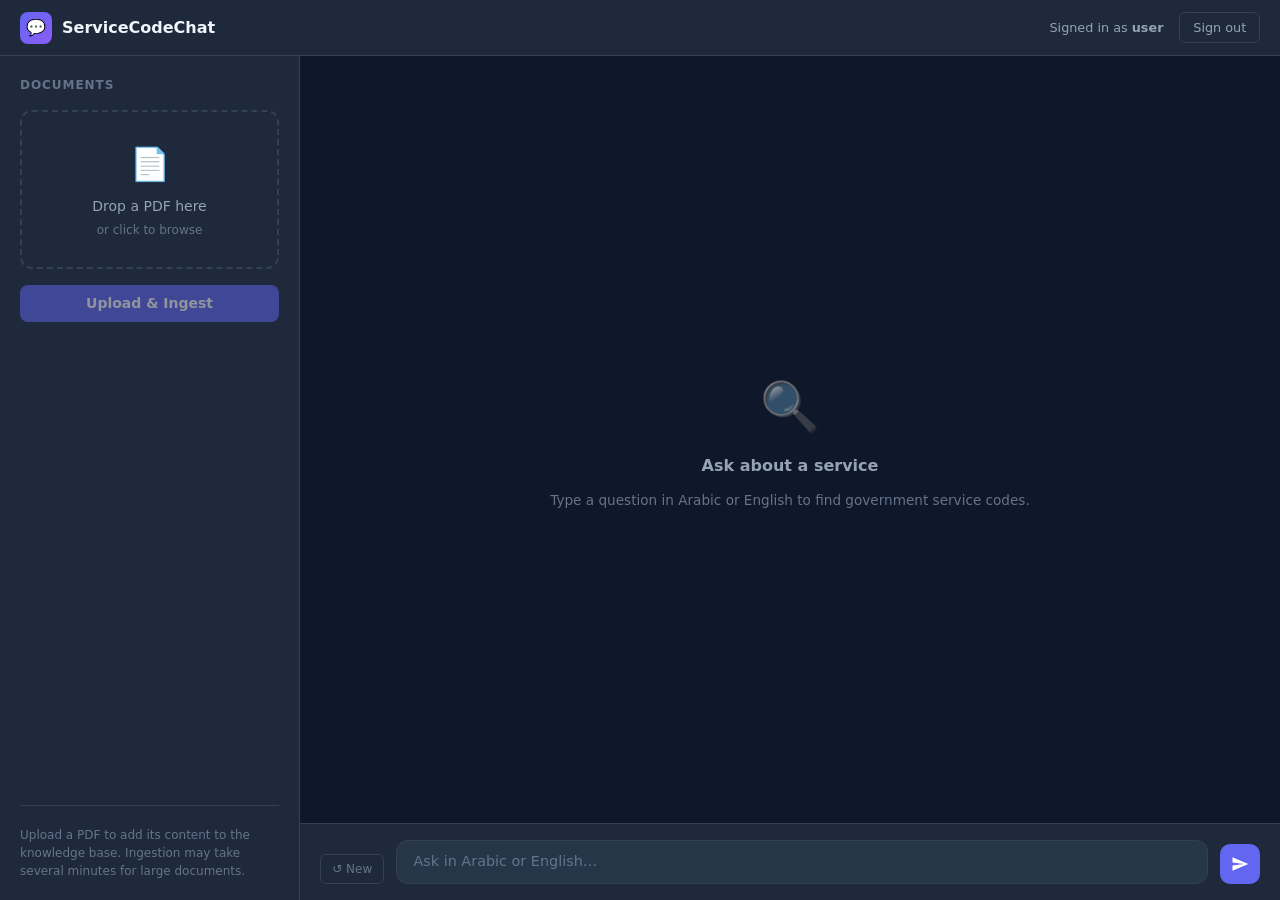
==== src/main/resources/templates/index.html @ 1cce45c4 "Initial commit: chat-ui Spring Boot web frontend Standalone Docker-based UI for ServiceCodeChat — do" ====
<!DOCTYPE html>
<html xmlns:th="http://www.thymeleaf.org"
      xmlns:sec="http://www.thymeleaf.org/extras/spring-security" lang="en">
<head>
    <meta charset="UTF-8"/>
    <meta name="viewport" content="width=device-width, initial-scale=1.0"/>
    <title>ServiceCodeChat</title>
    <link rel="stylesheet" href="https://cdn.jsdelivr.net/npm/bootstrap@5.3.3/dist/css/bootstrap.min.css"/>
    <style>
        :root {
            --bg-base:    #0f172a;
            --bg-surface: #1e293b;
            --bg-raised:  #273549;
            --border:     #334155;
            --text-primary:   #f1f5f9;
            --text-secondary: #94a3b8;
            --text-muted:     #64748b;
            --accent:         #6366f1;
            --accent-hover:   #4f46e5;
            --user-bubble:    #3730a3;
            --bot-bubble:     #273549;
            --success:        #22c55e;
            --warning:        #f59e0b;
            --error:          #ef4444;
        }
        * { box-sizing: border-box; }
        body {
            background: var(--bg-base);
            color: var(--text-primary);
            font-family: -apple-system, BlinkMacSystemFont, 'Segoe UI', system-ui, sans-serif;
            height: 100vh;
            display: flex;
            flex-direction: column;
            overflow: hidden;
            margin: 0;
        }

        /* ── Navbar ─────────────────────────────────────────────────── */
        .navbar {
            background: var(--bg-surface);
            border-bottom: 1px solid var(--border);
            padding: 0 1.25rem;
            height: 56px;
            flex-shrink: 0;
            display: flex;
            align-items: center;
            justify-content: space-between;
        }
        .navbar-brand {
            display: flex;
            align-items: center;
            gap: 0.625rem;
            font-weight: 700;
            font-size: 1rem;
            color: var(--text-primary);
        }
        .brand-dot {
            width: 32px; height: 32px;
            background: linear-gradient(135deg, #6366f1, #8b5cf6);
            border-radius: 8px;
            display: flex; align-items: center; justify-content: center;
            font-size: 16px;
        }
        .user-info { font-size: 0.8rem; color: var(--text-secondary); }
        .btn-logout {
            font-size: 0.8rem;
            padding: 0.3rem 0.8rem;
            border-radius: 6px;
            border: 1px solid var(--border);
            background: transparent;
            color: var(--text-secondary);
            cursor: pointer;
            transition: all 0.15s;
        }
        .btn-logout:hover { border-color: #ef4444; color: #ef4444; }

        /* ── Main layout ─────────────────────────────────────────────── */
        .main-layout {
            display: flex;
            flex: 1;
            overflow: hidden;
        }

        /* ── Sidebar (upload) ────────────────────────────────────────── */
        .sidebar {
            width: 300px;
            flex-shrink: 0;
            background: var(--bg-surface);
            border-right: 1px solid var(--border);
            display: flex;
            flex-direction: column;
            padding: 1.25rem;
            gap: 1rem;
            overflow-y: auto;
        }
        .sidebar-title {
            font-size: 0.75rem;
            font-weight: 600;
            letter-spacing: 0.08em;
            text-transform: uppercase;
            color: var(--text-muted);
        }
        .drop-zone {
            border: 2px dashed var(--border);
            border-radius: 12px;
            padding: 1.75rem 1rem;
            text-align: center;
            cursor: pointer;
            transition: border-color 0.2s, background 0.2s;
        }
        .drop-zone:hover, .drop-zone.drag-over {
            border-color: var(--accent);
            background: rgba(99,102,241,0.05);
        }
        .drop-icon { font-size: 2rem; margin-bottom: 0.5rem; }
        .drop-label { font-size: 0.875rem; color: var(--text-secondary); }
        .drop-hint { font-size: 0.75rem; color: var(--text-muted); margin-top: 0.25rem; }
        #file-input { display: none; }
        .btn-upload {
            background: var(--accent);
            color: white;
            border: none;
            border-radius: 8px;
            padding: 0.5rem 1rem;
            font-size: 0.875rem;
            font-weight: 600;
            width: 100%;
            cursor: pointer;
            transition: background 0.15s;
        }
        .btn-upload:hover { background: var(--accent-hover); }
        .btn-upload:disabled { opacity: 0.5; cursor: not-allowed; }
        #selected-file {
            font-size: 0.8rem;
            color: var(--text-secondary);
            background: var(--bg-raised);
            border-radius: 8px;
            padding: 0.5rem 0.75rem;
            display: none;
            word-break: break-all;
        }
        .upload-status {
            font-size: 0.8rem;
            border-radius: 8px;
            padding: 0.625rem 0.75rem;
            display: none;
        }
        .upload-status.success {
            background: rgba(34,197,94,0.1);
            border: 1px solid rgba(34,197,94,0.25);
            color: #86efac;
        }
        .upload-status.error {
            background: rgba(239,68,68,0.1);
            border: 1px solid rgba(239,68,68,0.25);
            color: #fca5a5;
        }
        .upload-status.loading {
            background: rgba(99,102,241,0.1);
            border: 1px solid rgba(99,102,241,0.25);
            color: #a5b4fc;
        }

        /* ── Chat area ───────────────────────────────────────────────── */
        .chat-area {
            flex: 1;
            display: flex;
            flex-direction: column;
            overflow: hidden;
        }
        .messages {
            flex: 1;
            overflow-y: auto;
            padding: 1.5rem;
            display: flex;
            flex-direction: column;
            gap: 1.25rem;
            scroll-behavior: smooth;
        }
        .messages::-webkit-scrollbar { width: 5px; }
        .messages::-webkit-scrollbar-track { background: transparent; }
        .messages::-webkit-scrollbar-thumb { background: var(--border); border-radius: 99px; }

        .msg-row {
            display: flex;
            gap: 0.75rem;
            max-width: 800px;
        }
        .msg-row.user { align-self: flex-end; flex-direction: row-reverse; }
        .msg-row.bot  { align-self: flex-start; }

        .avatar {
            width: 32px; height: 32px;
            border-radius: 50%;
            flex-shrink: 0;
            display: flex; align-items: center; justify-content: center;
            font-size: 14px;
        }
        .avatar.user { background: var(--user-bubble); }
        .avatar.bot  { background: linear-gradient(135deg, #6366f1, #8b5cf6); }

        .bubble {
            padding: 0.75rem 1rem;
            border-radius: 16px;
            font-size: 0.9rem;
            line-height: 1.6;
            max-width: 640px;
        }
        .msg-row.user .bubble {
            background: var(--user-bubble);
            border-bottom-right-radius: 4px;
        }
        .msg-row.bot .bubble {
            background: var(--bot-bubble);
            border-bottom-left-radius: 4px;
            border: 1px solid var(--border);
        }

        /* structured response cards inside bot bubble */
        .resp-badge {
            display: inline-flex;
            align-items: center;
            gap: 0.3rem;
            font-size: 0.7rem;
            font-weight: 700;
            letter-spacing: 0.05em;
            padding: 0.2rem 0.5rem;
            border-radius: 4px;
            margin-bottom: 0.5rem;
        }
        .resp-badge.found    { background: rgba(34,197,94,0.15); color: #86efac; }
        .resp-badge.notfound { background: rgba(239,68,68,0.15); color: #fca5a5; }
        .resp-badge.high     { background: rgba(99,102,241,0.2); color: #a5b4fc; }
        .resp-badge.medium   { background: rgba(245,158,11,0.15); color: #fcd34d; }
        .resp-badge.low      { background: rgba(239,68,68,0.15); color: #fca5a5; }
        .resp-code {
            font-family: 'SF Mono', 'Fira Mono', monospace;
            font-size: 0.8rem;
            background: rgba(99,102,241,0.15);
            color: #a5b4fc;
            padding: 0.1rem 0.4rem;
            border-radius: 4px;
        }
        .resp-section { margin-top: 0.625rem; }
        .resp-section-label {
            font-size: 0.7rem;
            font-weight: 600;
            text-transform: uppercase;
            letter-spacing: 0.07em;
            color: var(--text-muted);
            margin-bottom: 0.2rem;
        }
        .resp-arabic {
            direction: rtl;
            text-align: right;
            font-size: 0.875rem;
            color: var(--text-secondary);
            background: rgba(255,255,255,0.03);
            border-radius: 6px;
            padding: 0.4rem 0.6rem;
        }
        .resp-excerpt {
            font-size: 0.8rem;
            color: var(--text-secondary);
            border-left: 2px solid var(--border);
            padding-left: 0.6rem;
            font-style: italic;
        }

        .typing-indicator {
            display: flex; gap: 4px; align-items: center;
            padding: 0.75rem 1rem;
        }
        .typing-indicator span {
            width: 7px; height: 7px;
            background: var(--text-muted);
            border-radius: 50%;
            animation: bounce 1.2s infinite;
        }
        .typing-indicator span:nth-child(2) { animation-delay: 0.2s; }
        .typing-indicator span:nth-child(3) { animation-delay: 0.4s; }
        @keyframes bounce {
            0%,80%,100% { transform: translateY(0); }
            40%          { transform: translateY(-6px); }
        }

        .empty-state {
            flex: 1;
            display: flex;
            flex-direction: column;
            align-items: center;
            justify-content: center;
            color: var(--text-muted);
            text-align: center;
            gap: 0.75rem;
        }
        .empty-icon { font-size: 3rem; opacity: 0.5; }

        /* ── Input bar ───────────────────────────────────────────────── */
        .input-bar {
            padding: 1rem 1.25rem;
            background: var(--bg-surface);
            border-top: 1px solid var(--border);
            display: flex;
            gap: 0.75rem;
            align-items: flex-end;
        }
        .input-wrapper {
            flex: 1;
            background: var(--bg-raised);
            border: 1px solid var(--border);
            border-radius: 12px;
            display: flex;
            align-items: flex-end;
            padding: 0.5rem 0.875rem;
            transition: border-color 0.15s;
        }
        .input-wrapper:focus-within { border-color: var(--accent); }
        #chat-input {
            flex: 1;
            background: transparent;
            border: none;
            outline: none;
            color: var(--text-primary);
            font-size: 0.9rem;
            line-height: 1.5;
            resize: none;
            max-height: 150px;
            overflow-y: auto;
            font-family: inherit;
        }
        #chat-input::placeholder { color: var(--text-muted); }
        .btn-send {
            width: 40px; height: 40px;
            background: var(--accent);
            border: none;
            border-radius: 10px;
            cursor: pointer;
            display: flex; align-items: center; justify-content: center;
            flex-shrink: 0;
            transition: background 0.15s, transform 0.1s;
        }
        .btn-send:hover:not(:disabled) { background: var(--accent-hover); }
        .btn-send:active { transform: scale(0.95); }
        .btn-send:disabled { opacity: 0.4; cursor: not-allowed; }
        .btn-send svg { width: 18px; height: 18px; fill: white; }

        .new-chat-btn {
            font-size: 0.75rem;
            color: var(--text-muted);
            background: none;
            border: 1px solid var(--border);
            border-radius: 6px;
            padding: 0.3rem 0.7rem;
            cursor: pointer;
            transition: all 0.15s;
        }
        .new-chat-btn:hover { color: var(--text-primary); border-color: var(--text-muted); }
    </style>
</head>
<body>

<!-- ── Navbar ─────────────────────────────────────────────────────────── -->
<nav class="navbar">
    <div class="navbar-brand">
        <div class="brand-dot">💬</div>
        ServiceCodeChat
    </div>
    <div class="d-flex align-items-center gap-3">
        <span class="user-info">
            Signed in as <strong sec:authentication="name">user</strong>
        </span>
        <form th:action="@{/logout}" method="post" class="m-0">
            <button type="submit" class="btn-logout">Sign out</button>
        </form>
    </div>
</nav>

<!-- ── Main layout ────────────────────────────────────────────────────── -->
<div class="main-layout">

    <!-- ── Sidebar: Document Upload ──────────────────────────────────── -->
    <aside class="sidebar">
        <div class="sidebar-title">Documents</div>

        <div class="drop-zone" id="drop-zone" onclick="document.getElementById('file-input').click()">
            <div class="drop-icon">📄</div>
            <div class="drop-label">Drop a PDF here</div>
            <div class="drop-hint">or click to browse</div>
            <input type="file" id="file-input" accept=".pdf"/>
        </div>

        <div id="selected-file"></div>

        <button class="btn-upload" id="upload-btn" disabled onclick="uploadFile()">
            Upload &amp; Ingest
        </button>

        <div class="upload-status" id="upload-status"></div>

        <div class="mt-auto pt-2" style="border-top:1px solid var(--border)">
            <p style="font-size:0.75rem; color:var(--text-muted); line-height:1.5; margin:0.75rem 0 0;">
                Upload a PDF to add its content to the knowledge base. Ingestion may take several minutes for large documents.
            </p>
        </div>
    </aside>

    <!-- ── Chat area ──────────────────────────────────────────────────── -->
    <div class="chat-area">
        <div class="messages" id="messages">
            <div class="empty-state" id="empty-state">
                <div class="empty-icon">🔍</div>
                <div style="font-size:1rem; font-weight:600; color:var(--text-secondary)">Ask about a service</div>
                <div style="font-size:0.85rem;">Type a question in Arabic or English to find government service codes.</div>
            </div>
        </div>

        <div class="input-bar">
            <button class="new-chat-btn" onclick="newConversation()" title="Start a new conversation">↺ New</button>
            <div class="input-wrapper">
                <textarea id="chat-input" rows="1"
                          placeholder="Ask in Arabic or English…"
                          oninput="autoResize(this)"
                          onkeydown="handleKey(event)"></textarea>
            </div>
            <button class="btn-send" id="send-btn" onclick="sendMessage()" title="Send">
                <svg viewBox="0 0 24 24"><path d="M2.01 21L23 12 2.01 3 2 10l15 2-15 2z"/></svg>
            </button>
        </div>
    </div>
</div>

<script>
    // ── State ──────────────────────────────────────────────────────────
    let conversationId = crypto.randomUUID();
    let isLoading = false;

    // ── Auto-resize textarea ───────────────────────────────────────────
    function autoResize(el) {
        el.style.height = 'auto';
        el.style.height = Math.min(el.scrollHeight, 150) + 'px';
    }

    function handleKey(e) {
        if (e.key === 'Enter' && !e.shiftKey) {
            e.preventDefault();
            sendMessage();
        }
    }

    // ── Conversation management ────────────────────────────────────────
    function newConversation() {
        conversationId = crypto.randomUUID();
        document.getElementById('messages').innerHTML =
            `<div class="empty-state" id="empty-state">
                <div class="empty-icon">🔍</div>
                <div style="font-size:1rem;font-weight:600;color:var(--text-secondary)">Ask about a service</div>
                <div style="font-size:0.85rem;">Type a question in Arabic or English to find government service codes.</div>
            </div>`;
    }

    // ── Chat ───────────────────────────────────────────────────────────
    async function sendMessage() {
        const input = document.getElementById('chat-input');
        const query = input.value.trim();
        if (!query || isLoading) return;

        hideEmptyState();
        appendUserMessage(query);
        input.value = '';
        input.style.height = 'auto';

        const typingId = appendTypingIndicator();
        setLoading(true);

        try {
            const res = await fetch('/api/chat', {
                method: 'POST',
                headers: { 'Content-Type': 'application/json' },
                body: JSON.stringify({ query, conversationId })
            });
            removeTypingIndicator(typingId);
            if (!res.ok) {
                const err = await res.json().catch(() => ({ error: 'Request failed.' }));
                appendErrorMessage(err.error || 'Request failed.');
            } else {
                const data = await res.json();
                appendBotMessage(data);
            }
        } catch (e) {
            removeTypingIndicator(typingId);
            appendErrorMessage('Could not reach the server. Is the backend running?');
        } finally {
            setLoading(false);
        }
    }

    function hideEmptyState() {
        const el = document.getElementById('empty-state');
        if (el) el.remove();
    }

    function setLoading(val) {
        isLoading = val;
        document.getElementById('send-btn').disabled = val;
    }

    // ── Message builders ───────────────────────────────────────────────
    function appendUserMessage(text) {
        const row = document.createElement('div');
        row.className = 'msg-row user';
        row.innerHTML = `
            <div class="avatar user">👤</div>
            <div class="bubble">${escHtml(text)}</div>`;
        appendMsg(row);
    }

    function appendTypingIndicator() {
        const id = 'typing-' + Date.now();
        const row = document.createElement('div');
        row.className = 'msg-row bot';
        row.id = id;
        row.innerHTML = `
            <div class="avatar bot">✨</div>
            <div class="bubble">
                <div class="typing-indicator"><span></span><span></span><span></span></div>
            </div>`;
        appendMsg(row);
        return id;
    }

    function removeTypingIndicator(id) {
        document.getElementById(id)?.remove();
    }

    function appendBotMessage(r) {
        const row = document.createElement('div');
        row.className = 'msg-row bot';

        const confidenceCls = (r.confidence || '').toLowerCase();
        const foundBadge = r.found
            ? `<span class="resp-badge found">✓ Found</span>`
            : `<span class="resp-badge notfound">✗ Not Found</span>`;
        const confBadge = r.confidence
            ? `<span class="resp-badge ${confidenceCls}">${r.confidence}</span>`
            : '';
        const codeSpan = r.serviceCode
            ? `<span class="resp-code">${escHtml(r.serviceCode)}</span> `
            : '';

        let html = `
            <div class="avatar bot">✨</div>
            <div class="bubble">
                <div class="mb-2">${foundBadge} ${confBadge} ${codeSpan}</div>
                <div>${escHtml(r.description || 'No description available.')}</div>`;

        if (r.serviceNameEnglish || r.serviceNameArabic) {
            html += `<div class="resp-section">
                <div class="resp-section-label">Service Name</div>`;
            if (r.serviceNameEnglish) html += `<div>${escHtml(r.serviceNameEnglish)}</div>`;
            if (r.serviceNameArabic)  html += `<div class="resp-arabic">${escHtml(r.serviceNameArabic)}</div>`;
            html += `</div>`;
        }
        if (r.additionalInfo) {
            html += `<div class="resp-section">
                <div class="resp-section-label">Details</div>
                <div style="font-size:0.85rem;color:var(--text-secondary)">${escHtml(r.additionalInfo)}</div>
            </div>`;
        }
        if (r.arabicSourceExcerpt) {
            html += `<div class="resp-section">
                <div class="resp-section-label">Source Excerpt</div>
                <div class="resp-excerpt resp-arabic">${escHtml(r.arabicSourceExcerpt)}</div>
            </div>`;
        }
        html += `</div>`;

        row.innerHTML = html;
        appendMsg(row);
    }

    function appendErrorMessage(text) {
        const row = document.createElement('div');
        row.className = 'msg-row bot';
        row.innerHTML = `
            <div class="avatar bot">✨</div>
            <div class="bubble" style="border-color:rgba(239,68,68,0.3)">
                <span style="color:#fca5a5">⚠ ${escHtml(text)}</span>
            </div>`;
        appendMsg(row);
    }

    function appendMsg(el) {
        const container = document.getElementById('messages');
        container.appendChild(el);
        container.scrollTop = container.scrollHeight;
    }

    function escHtml(str) {
        if (!str) return '';
        return str.replace(/&/g,'&amp;').replace(/</g,'&lt;').replace(/>/g,'&gt;')
                  .replace(/"/g,'&quot;').replace(/\n/g,'<br>');
    }

    // ── File Upload ────────────────────────────────────────────────────
    const dropZone  = document.getElementById('drop-zone');
    const fileInput = document.getElementById('file-input');
    const uploadBtn = document.getElementById('upload-btn');
    const selectedFileEl = document.getElementById('selected-file');
    const uploadStatusEl = document.getElementById('upload-status');

    fileInput.addEventListener('change', () => {
        if (fileInput.files.length) selectFile(fileInput.files[0]);
    });

    dropZone.addEventListener('dragover', e => {
        e.preventDefault();
        dropZone.classList.add('drag-over');
    });
    dropZone.addEventListener('dragleave', () => dropZone.classList.remove('drag-over'));
    dropZone.addEventListener('drop', e => {
        e.preventDefault();
        dropZone.classList.remove('drag-over');
        const file = e.dataTransfer.files[0];
        if (file) selectFile(file);
    });

    function selectFile(file) {
        selectedFileEl.style.display = 'block';
        selectedFileEl.textContent = '📎 ' + file.name;
        uploadBtn.disabled = false;
        uploadStatusEl.style.display = 'none';
        fileInput._selectedFile = file;
    }

    async function uploadFile() {
        const file = fileInput._selectedFile || fileInput.files[0];
        if (!file) return;

        showUploadStatus('loading', '⏳ Uploading and ingesting… this may take a few minutes.');
        uploadBtn.disabled = true;

        const form = new FormData();
        form.append('file', file);

        try {
            const res = await fetch('/api/upload', { method: 'POST', body: form });
            const data = await res.json();
            if (!res.ok) {
                showUploadStatus('error', '✗ ' + (data.error || 'Upload failed.'));
            } else {
                const chunks = data.chunksIngested != null ? ` (${data.chunksIngested} chunks)` : '';
                const status = data.status || 'DONE';
                if (status === 'FAILED') {
                    showUploadStatus('error', '✗ Ingestion failed: ' + (data.errorMessage || 'Unknown error'));
                } else {
                    showUploadStatus('success', `✓ Ingested successfully${chunks}. Job #${data.jobId}`);
                }
            }
        } catch (e) {
            showUploadStatus('error', '✗ Upload error: ' + e.message);
        } finally {
            uploadBtn.disabled = false;
        }
    }

    function showUploadStatus(type, msg) {
        uploadStatusEl.className = 'upload-status ' + type;
        uploadStatusEl.style.display = 'block';
        uploadStatusEl.textContent = msg;
    }
</script>
</body>
</html>
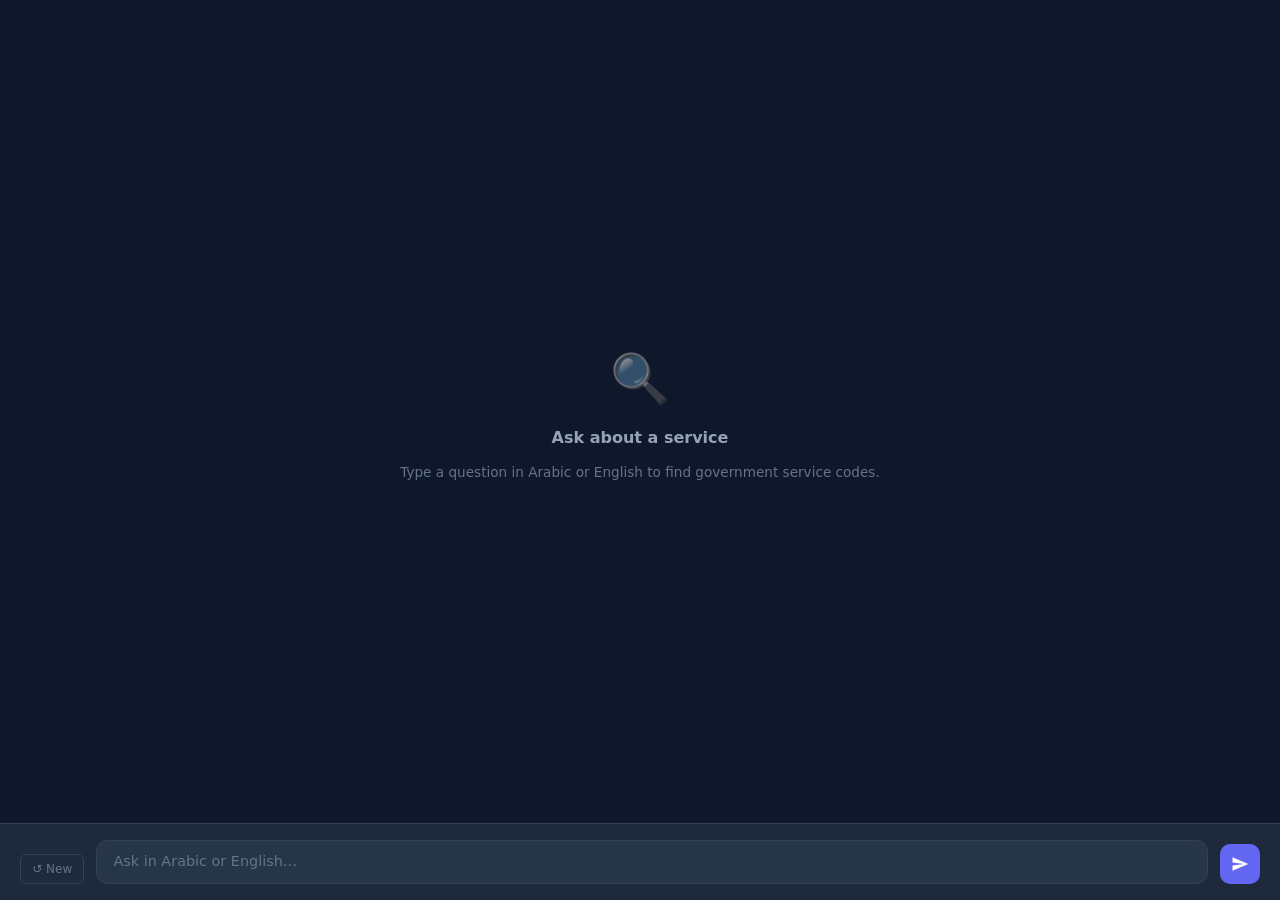
==== commit 8fcbe828: "elaborated UX" ====
--- a/src/main/resources/templates/index.html
+++ b/src/main/resources/templates/index.html
@@ -4,7 +4,7 @@
 <head>
     <meta charset="UTF-8"/>
     <meta name="viewport" content="width=device-width, initial-scale=1.0"/>
-    <title>ServiceCodeChat</title>
+    <title>Chat — ServiceCodeChat</title>
     <link rel="stylesheet" href="https://cdn.jsdelivr.net/npm/bootstrap@5.3.3/dist/css/bootstrap.min.css"/>
     <style>
         :root {
@@ -35,8 +35,8 @@
             margin: 0;
         }
 
-        /* ── Navbar ─────────────────────────────────────────────────── */
-        .navbar {
+        /* ── Shared Nav ─────────────────────────────────────────────── */
+        .top-bar {
             background: var(--bg-surface);
             border-bottom: 1px solid var(--border);
             padding: 0 1.25rem;
@@ -73,93 +73,30 @@
             transition: all 0.15s;
         }
         .btn-logout:hover { border-color: #ef4444; color: #ef4444; }
-
-        /* ── Main layout ─────────────────────────────────────────────── */
-        .main-layout {
-            display: flex;
-            flex: 1;
-            overflow: hidden;
-        }
-
-        /* ── Sidebar (upload) ────────────────────────────────────────── */
-        .sidebar {
-            width: 300px;
+        .tab-bar {
+            background: var(--bg-surface);
+            border-bottom: 1px solid var(--border);
+            padding: 0 1.25rem;
+            display: flex;
+            gap: 0.125rem;
             flex-shrink: 0;
-            background: var(--bg-surface);
-            border-right: 1px solid var(--border);
-            display: flex;
-            flex-direction: column;
-            padding: 1.25rem;
-            gap: 1rem;
-            overflow-y: auto;
-        }
-        .sidebar-title {
-            font-size: 0.75rem;
-            font-weight: 600;
-            letter-spacing: 0.08em;
-            text-transform: uppercase;
-            color: var(--text-muted);
-        }
-        .drop-zone {
-            border: 2px dashed var(--border);
-            border-radius: 12px;
-            padding: 1.75rem 1rem;
-            text-align: center;
-            cursor: pointer;
-            transition: border-color 0.2s, background 0.2s;
-        }
-        .drop-zone:hover, .drop-zone.drag-over {
-            border-color: var(--accent);
-            background: rgba(99,102,241,0.05);
-        }
-        .drop-icon { font-size: 2rem; margin-bottom: 0.5rem; }
-        .drop-label { font-size: 0.875rem; color: var(--text-secondary); }
-        .drop-hint { font-size: 0.75rem; color: var(--text-muted); margin-top: 0.25rem; }
-        #file-input { display: none; }
-        .btn-upload {
-            background: var(--accent);
-            color: white;
-            border: none;
-            border-radius: 8px;
-            padding: 0.5rem 1rem;
-            font-size: 0.875rem;
-            font-weight: 600;
-            width: 100%;
-            cursor: pointer;
-            transition: background 0.15s;
-        }
-        .btn-upload:hover { background: var(--accent-hover); }
-        .btn-upload:disabled { opacity: 0.5; cursor: not-allowed; }
-        #selected-file {
-            font-size: 0.8rem;
+        }
+        .tab {
+            display: flex;
+            align-items: center;
+            gap: 0.375rem;
+            padding: 0 0.875rem;
+            height: 40px;
+            font-size: 0.8125rem;
+            font-weight: 500;
             color: var(--text-secondary);
-            background: var(--bg-raised);
-            border-radius: 8px;
-            padding: 0.5rem 0.75rem;
-            display: none;
-            word-break: break-all;
-        }
-        .upload-status {
-            font-size: 0.8rem;
-            border-radius: 8px;
-            padding: 0.625rem 0.75rem;
-            display: none;
-        }
-        .upload-status.success {
-            background: rgba(34,197,94,0.1);
-            border: 1px solid rgba(34,197,94,0.25);
-            color: #86efac;
-        }
-        .upload-status.error {
-            background: rgba(239,68,68,0.1);
-            border: 1px solid rgba(239,68,68,0.25);
-            color: #fca5a5;
-        }
-        .upload-status.loading {
-            background: rgba(99,102,241,0.1);
-            border: 1px solid rgba(99,102,241,0.25);
-            color: #a5b4fc;
-        }
+            text-decoration: none;
+            border-bottom: 2px solid transparent;
+            transition: color 0.15s, border-color 0.15s;
+            white-space: nowrap;
+        }
+        .tab:hover { color: var(--text-primary); }
+        .tab.active { color: var(--accent); border-bottom-color: var(--accent); }
 
         /* ── Chat area ───────────────────────────────────────────────── */
         .chat-area {
@@ -216,7 +153,6 @@
             border: 1px solid var(--border);
         }
 
-        /* structured response cards inside bot bubble */
         .resp-badge {
             display: inline-flex;
             align-items: center;
@@ -360,82 +296,35 @@
 </head>
 <body>
 
-<!-- ── Navbar ─────────────────────────────────────────────────────────── -->
-<nav class="navbar">
-    <div class="navbar-brand">
-        <div class="brand-dot">💬</div>
-        ServiceCodeChat
-    </div>
-    <div class="d-flex align-items-center gap-3">
-        <span class="user-info">
-            Signed in as <strong sec:authentication="name">user</strong>
-        </span>
-        <form th:action="@{/logout}" method="post" class="m-0">
-            <button type="submit" class="btn-logout">Sign out</button>
-        </form>
-    </div>
-</nav>
-
-<!-- ── Main layout ────────────────────────────────────────────────────── -->
-<div class="main-layout">
-
-    <!-- ── Sidebar: Document Upload ──────────────────────────────────── -->
-    <aside class="sidebar">
-        <div class="sidebar-title">Documents</div>
-
-        <div class="drop-zone" id="drop-zone" onclick="document.getElementById('file-input').click()">
-            <div class="drop-icon">📄</div>
-            <div class="drop-label">Drop a PDF here</div>
-            <div class="drop-hint">or click to browse</div>
-            <input type="file" id="file-input" accept=".pdf"/>
-        </div>
-
-        <div id="selected-file"></div>
-
-        <button class="btn-upload" id="upload-btn" disabled onclick="uploadFile()">
-            Upload &amp; Ingest
-        </button>
-
-        <div class="upload-status" id="upload-status"></div>
-
-        <div class="mt-auto pt-2" style="border-top:1px solid var(--border)">
-            <p style="font-size:0.75rem; color:var(--text-muted); line-height:1.5; margin:0.75rem 0 0;">
-                Upload a PDF to add its content to the knowledge base. Ingestion may take several minutes for large documents.
-            </p>
-        </div>
-    </aside>
-
-    <!-- ── Chat area ──────────────────────────────────────────────────── -->
-    <div class="chat-area">
-        <div class="messages" id="messages">
-            <div class="empty-state" id="empty-state">
-                <div class="empty-icon">🔍</div>
-                <div style="font-size:1rem; font-weight:600; color:var(--text-secondary)">Ask about a service</div>
-                <div style="font-size:0.85rem;">Type a question in Arabic or English to find government service codes.</div>
-            </div>
-        </div>
-
-        <div class="input-bar">
-            <button class="new-chat-btn" onclick="newConversation()" title="Start a new conversation">↺ New</button>
-            <div class="input-wrapper">
-                <textarea id="chat-input" rows="1"
-                          placeholder="Ask in Arabic or English…"
-                          oninput="autoResize(this)"
-                          onkeydown="handleKey(event)"></textarea>
-            </div>
-            <button class="btn-send" id="send-btn" onclick="sendMessage()" title="Send">
-                <svg viewBox="0 0 24 24"><path d="M2.01 21L23 12 2.01 3 2 10l15 2-15 2z"/></svg>
-            </button>
+<div th:replace="~{fragments/nav :: navbar('chat')}"></div>
+
+<div class="chat-area">
+    <div class="messages" id="messages">
+        <div class="empty-state" id="empty-state">
+            <div class="empty-icon">🔍</div>
+            <div style="font-size:1rem; font-weight:600; color:var(--text-secondary)">Ask about a service</div>
+            <div style="font-size:0.85rem;">Type a question in Arabic or English to find government service codes.</div>
         </div>
     </div>
+
+    <div class="input-bar">
+        <button class="new-chat-btn" onclick="newConversation()" title="Start a new conversation">↺ New</button>
+        <div class="input-wrapper">
+            <textarea id="chat-input" rows="1"
+                      placeholder="Ask in Arabic or English…"
+                      oninput="autoResize(this)"
+                      onkeydown="handleKey(event)"></textarea>
+        </div>
+        <button class="btn-send" id="send-btn" onclick="sendMessage()" title="Send">
+            <svg viewBox="0 0 24 24"><path d="M2.01 21L23 12 2.01 3 2 10l15 2-15 2z"/></svg>
+        </button>
+    </div>
 </div>
 
 <script>
-    // ── State ──────────────────────────────────────────────────────────
     let conversationId = crypto.randomUUID();
     let isLoading = false;
 
-    // ── Auto-resize textarea ───────────────────────────────────────────
     function autoResize(el) {
         el.style.height = 'auto';
         el.style.height = Math.min(el.scrollHeight, 150) + 'px';
@@ -448,7 +337,6 @@
         }
     }
 
-    // ── Conversation management ────────────────────────────────────────
     function newConversation() {
         conversationId = crypto.randomUUID();
         document.getElementById('messages').innerHTML =
@@ -459,7 +347,6 @@
             </div>`;
     }
 
-    // ── Chat ───────────────────────────────────────────────────────────
     async function sendMessage() {
         const input = document.getElementById('chat-input');
         const query = input.value.trim();
@@ -484,8 +371,7 @@
                 const err = await res.json().catch(() => ({ error: 'Request failed.' }));
                 appendErrorMessage(err.error || 'Request failed.');
             } else {
-                const data = await res.json();
-                appendBotMessage(data);
+                appendBotMessage(await res.json());
             }
         } catch (e) {
             removeTypingIndicator(typingId);
@@ -496,8 +382,7 @@
     }
 
     function hideEmptyState() {
-        const el = document.getElementById('empty-state');
-        if (el) el.remove();
+        document.getElementById('empty-state')?.remove();
     }
 
     function setLoading(val) {
@@ -505,13 +390,10 @@
         document.getElementById('send-btn').disabled = val;
     }
 
-    // ── Message builders ───────────────────────────────────────────────
     function appendUserMessage(text) {
         const row = document.createElement('div');
         row.className = 'msg-row user';
-        row.innerHTML = `
-            <div class="avatar user">👤</div>
-            <div class="bubble">${escHtml(text)}</div>`;
+        row.innerHTML = `<div class="avatar user">👤</div><div class="bubble">${escHtml(text)}</div>`;
         appendMsg(row);
     }
 
@@ -520,61 +402,42 @@
         const row = document.createElement('div');
         row.className = 'msg-row bot';
         row.id = id;
-        row.innerHTML = `
-            <div class="avatar bot">✨</div>
-            <div class="bubble">
-                <div class="typing-indicator"><span></span><span></span><span></span></div>
-            </div>`;
+        row.innerHTML = `<div class="avatar bot">✨</div><div class="bubble"><div class="typing-indicator"><span></span><span></span><span></span></div></div>`;
         appendMsg(row);
         return id;
     }
 
-    function removeTypingIndicator(id) {
-        document.getElementById(id)?.remove();
-    }
+    function removeTypingIndicator(id) { document.getElementById(id)?.remove(); }
 
     function appendBotMessage(r) {
         const row = document.createElement('div');
         row.className = 'msg-row bot';
-
         const confidenceCls = (r.confidence || '').toLowerCase();
         const foundBadge = r.found
             ? `<span class="resp-badge found">✓ Found</span>`
             : `<span class="resp-badge notfound">✗ Not Found</span>`;
-        const confBadge = r.confidence
-            ? `<span class="resp-badge ${confidenceCls}">${r.confidence}</span>`
-            : '';
-        const codeSpan = r.serviceCode
-            ? `<span class="resp-code">${escHtml(r.serviceCode)}</span> `
-            : '';
-
-        let html = `
-            <div class="avatar bot">✨</div>
-            <div class="bubble">
-                <div class="mb-2">${foundBadge} ${confBadge} ${codeSpan}</div>
-                <div>${escHtml(r.description || 'No description available.')}</div>`;
+        const confBadge = r.confidence ? `<span class="resp-badge ${confidenceCls}">${r.confidence}</span>` : '';
+        const codeSpan = r.serviceCode ? `<span class="resp-code">${escHtml(r.serviceCode)}</span> ` : '';
+
+        let html = `<div class="avatar bot">✨</div><div class="bubble">
+            <div class="mb-2">${foundBadge} ${confBadge} ${codeSpan}</div>
+            <div>${escHtml(r.description || 'No description available.')}</div>`;
 
         if (r.serviceNameEnglish || r.serviceNameArabic) {
-            html += `<div class="resp-section">
-                <div class="resp-section-label">Service Name</div>`;
+            html += `<div class="resp-section"><div class="resp-section-label">Service Name</div>`;
             if (r.serviceNameEnglish) html += `<div>${escHtml(r.serviceNameEnglish)}</div>`;
             if (r.serviceNameArabic)  html += `<div class="resp-arabic">${escHtml(r.serviceNameArabic)}</div>`;
             html += `</div>`;
         }
         if (r.additionalInfo) {
-            html += `<div class="resp-section">
-                <div class="resp-section-label">Details</div>
-                <div style="font-size:0.85rem;color:var(--text-secondary)">${escHtml(r.additionalInfo)}</div>
-            </div>`;
+            html += `<div class="resp-section"><div class="resp-section-label">Details</div>
+                <div style="font-size:0.85rem;color:var(--text-secondary)">${escHtml(r.additionalInfo)}</div></div>`;
         }
         if (r.arabicSourceExcerpt) {
-            html += `<div class="resp-section">
-                <div class="resp-section-label">Source Excerpt</div>
-                <div class="resp-excerpt resp-arabic">${escHtml(r.arabicSourceExcerpt)}</div>
-            </div>`;
+            html += `<div class="resp-section"><div class="resp-section-label">Source Excerpt</div>
+                <div class="resp-excerpt resp-arabic">${escHtml(r.arabicSourceExcerpt)}</div></div>`;
         }
         html += `</div>`;
-
         row.innerHTML = html;
         appendMsg(row);
     }
@@ -582,11 +445,9 @@
     function appendErrorMessage(text) {
         const row = document.createElement('div');
         row.className = 'msg-row bot';
-        row.innerHTML = `
-            <div class="avatar bot">✨</div>
+        row.innerHTML = `<div class="avatar bot">✨</div>
             <div class="bubble" style="border-color:rgba(239,68,68,0.3)">
-                <span style="color:#fca5a5">⚠ ${escHtml(text)}</span>
-            </div>`;
+                <span style="color:#fca5a5">⚠ ${escHtml(text)}</span></div>`;
         appendMsg(row);
     }
 
@@ -601,74 +462,6 @@
         return str.replace(/&/g,'&amp;').replace(/</g,'&lt;').replace(/>/g,'&gt;')
                   .replace(/"/g,'&quot;').replace(/\n/g,'<br>');
     }
-
-    // ── File Upload ────────────────────────────────────────────────────
-    const dropZone  = document.getElementById('drop-zone');
-    const fileInput = document.getElementById('file-input');
-    const uploadBtn = document.getElementById('upload-btn');
-    const selectedFileEl = document.getElementById('selected-file');
-    const uploadStatusEl = document.getElementById('upload-status');
-
-    fileInput.addEventListener('change', () => {
-        if (fileInput.files.length) selectFile(fileInput.files[0]);
-    });
-
-    dropZone.addEventListener('dragover', e => {
-        e.preventDefault();
-        dropZone.classList.add('drag-over');
-    });
-    dropZone.addEventListener('dragleave', () => dropZone.classList.remove('drag-over'));
-    dropZone.addEventListener('drop', e => {
-        e.preventDefault();
-        dropZone.classList.remove('drag-over');
-        const file = e.dataTransfer.files[0];
-        if (file) selectFile(file);
-    });
-
-    function selectFile(file) {
-        selectedFileEl.style.display = 'block';
-        selectedFileEl.textContent = '📎 ' + file.name;
-        uploadBtn.disabled = false;
-        uploadStatusEl.style.display = 'none';
-        fileInput._selectedFile = file;
-    }
-
-    async function uploadFile() {
-        const file = fileInput._selectedFile || fileInput.files[0];
-        if (!file) return;
-
-        showUploadStatus('loading', '⏳ Uploading and ingesting… this may take a few minutes.');
-        uploadBtn.disabled = true;
-
-        const form = new FormData();
-        form.append('file', file);
-
-        try {
-            const res = await fetch('/api/upload', { method: 'POST', body: form });
-            const data = await res.json();
-            if (!res.ok) {
-                showUploadStatus('error', '✗ ' + (data.error || 'Upload failed.'));
-            } else {
-                const chunks = data.chunksIngested != null ? ` (${data.chunksIngested} chunks)` : '';
-                const status = data.status || 'DONE';
-                if (status === 'FAILED') {
-                    showUploadStatus('error', '✗ Ingestion failed: ' + (data.errorMessage || 'Unknown error'));
-                } else {
-                    showUploadStatus('success', `✓ Ingested successfully${chunks}. Job #${data.jobId}`);
-                }
-            }
-        } catch (e) {
-            showUploadStatus('error', '✗ Upload error: ' + e.message);
-        } finally {
-            uploadBtn.disabled = false;
-        }
-    }
-
-    function showUploadStatus(type, msg) {
-        uploadStatusEl.className = 'upload-status ' + type;
-        uploadStatusEl.style.display = 'block';
-        uploadStatusEl.textContent = msg;
-    }
 </script>
 </body>
 </html>
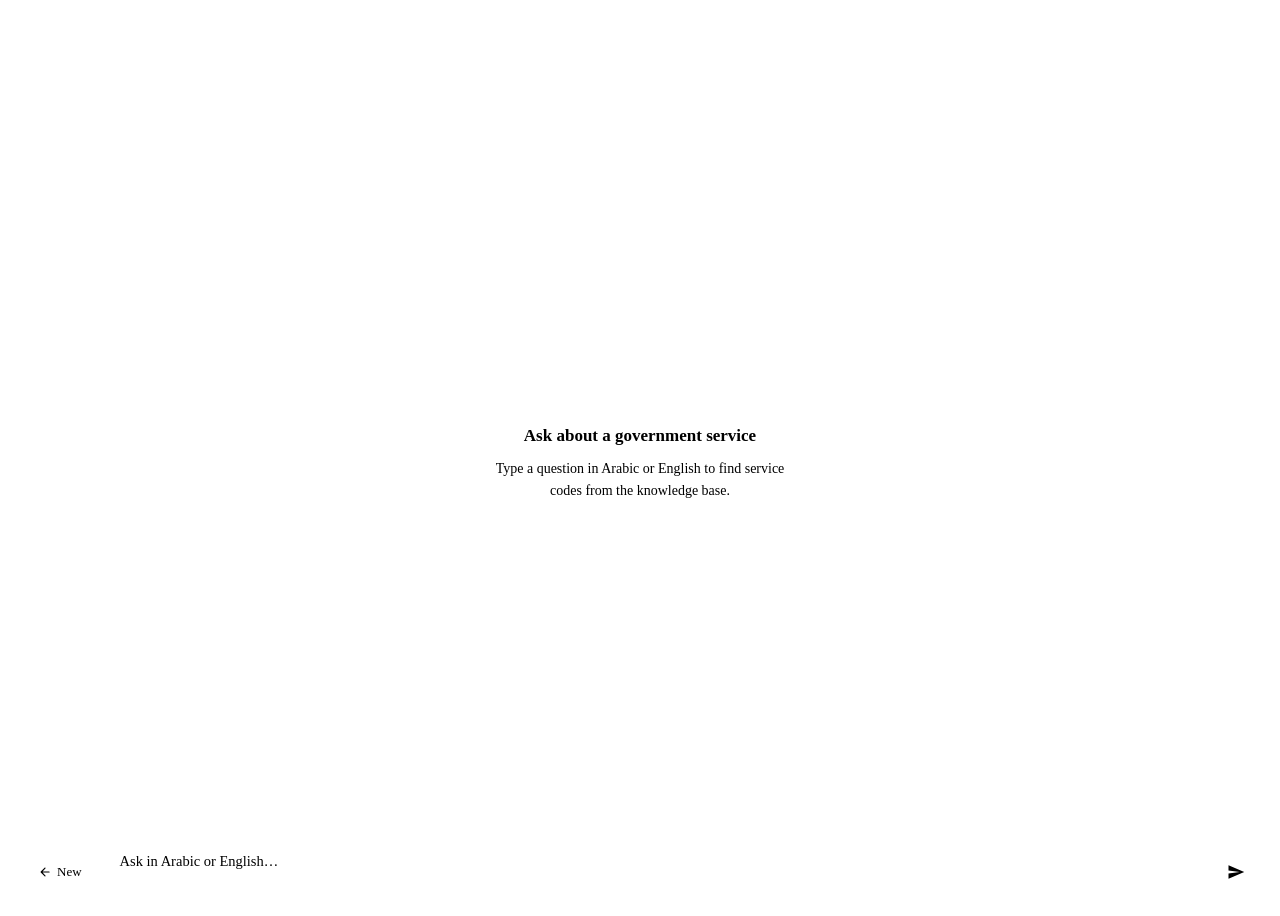
==== commit 1249bfc8: "elaborated UX" ====
--- a/src/main/resources/templates/index.html
+++ b/src/main/resources/templates/index.html
@@ -5,318 +5,242 @@
     <meta charset="UTF-8"/>
     <meta name="viewport" content="width=device-width, initial-scale=1.0"/>
     <title>Chat — ServiceCodeChat</title>
-    <link rel="stylesheet" href="https://cdn.jsdelivr.net/npm/bootstrap@5.3.3/dist/css/bootstrap.min.css"/>
+    <link rel="stylesheet" href="/css/main.css"/>
     <style>
-        :root {
-            --bg-base:    #0f172a;
-            --bg-surface: #1e293b;
-            --bg-raised:  #273549;
-            --border:     #334155;
-            --text-primary:   #f1f5f9;
-            --text-secondary: #94a3b8;
-            --text-muted:     #64748b;
-            --accent:         #6366f1;
-            --accent-hover:   #4f46e5;
-            --user-bubble:    #3730a3;
-            --bot-bubble:     #273549;
-            --success:        #22c55e;
-            --warning:        #f59e0b;
-            --error:          #ef4444;
-        }
-        * { box-sizing: border-box; }
-        body {
-            background: var(--bg-base);
-            color: var(--text-primary);
-            font-family: -apple-system, BlinkMacSystemFont, 'Segoe UI', system-ui, sans-serif;
-            height: 100vh;
+        body { height: 100vh; overflow: hidden; display: flex; flex-direction: column; }
+
+        /* ── Chat scaffold ──────────────────────────────────────────── */
+        .chat-root {
+            flex: 1;
             display: flex;
             flex-direction: column;
             overflow: hidden;
-            margin: 0;
-        }
-
-        /* ── Shared Nav ─────────────────────────────────────────────── */
-        .top-bar {
-            background: var(--bg-surface);
-            border-bottom: 1px solid var(--border);
-            padding: 0 1.25rem;
-            height: 56px;
-            flex-shrink: 0;
-            display: flex;
-            align-items: center;
-            justify-content: space-between;
-        }
-        .navbar-brand {
-            display: flex;
-            align-items: center;
-            gap: 0.625rem;
-            font-weight: 700;
-            font-size: 1rem;
-            color: var(--text-primary);
-        }
-        .brand-dot {
-            width: 32px; height: 32px;
-            background: linear-gradient(135deg, #6366f1, #8b5cf6);
-            border-radius: 8px;
-            display: flex; align-items: center; justify-content: center;
-            font-size: 16px;
-        }
-        .user-info { font-size: 0.8rem; color: var(--text-secondary); }
-        .btn-logout {
-            font-size: 0.8rem;
-            padding: 0.3rem 0.8rem;
-            border-radius: 6px;
-            border: 1px solid var(--border);
-            background: transparent;
-            color: var(--text-secondary);
-            cursor: pointer;
-            transition: all 0.15s;
-        }
-        .btn-logout:hover { border-color: #ef4444; color: #ef4444; }
-        .tab-bar {
-            background: var(--bg-surface);
-            border-bottom: 1px solid var(--border);
-            padding: 0 1.25rem;
-            display: flex;
-            gap: 0.125rem;
-            flex-shrink: 0;
-        }
-        .tab {
-            display: flex;
-            align-items: center;
-            gap: 0.375rem;
-            padding: 0 0.875rem;
-            height: 40px;
-            font-size: 0.8125rem;
-            font-weight: 500;
-            color: var(--text-secondary);
-            text-decoration: none;
-            border-bottom: 2px solid transparent;
-            transition: color 0.15s, border-color 0.15s;
-            white-space: nowrap;
-        }
-        .tab:hover { color: var(--text-primary); }
-        .tab.active { color: var(--accent); border-bottom-color: var(--accent); }
-
-        /* ── Chat area ───────────────────────────────────────────────── */
-        .chat-area {
-            flex: 1;
+            background: var(--clr-bg);
+        }
+
+        /* ── Messages ───────────────────────────────────────────────── */
+        .messages {
+            flex: 1;
+            overflow-y: auto;
+            padding: 24px 20px 12px;
             display: flex;
             flex-direction: column;
-            overflow: hidden;
-        }
-        .messages {
-            flex: 1;
-            overflow-y: auto;
-            padding: 1.5rem;
-            display: flex;
-            flex-direction: column;
-            gap: 1.25rem;
+            gap: 16px;
             scroll-behavior: smooth;
         }
-        .messages::-webkit-scrollbar { width: 5px; }
-        .messages::-webkit-scrollbar-track { background: transparent; }
-        .messages::-webkit-scrollbar-thumb { background: var(--border); border-radius: 99px; }
-
-        .msg-row {
-            display: flex;
-            gap: 0.75rem;
-            max-width: 800px;
-        }
-        .msg-row.user { align-self: flex-end; flex-direction: row-reverse; }
-        .msg-row.bot  { align-self: flex-start; }
-
-        .avatar {
-            width: 32px; height: 32px;
-            border-radius: 50%;
-            flex-shrink: 0;
-            display: flex; align-items: center; justify-content: center;
-            font-size: 14px;
-        }
-        .avatar.user { background: var(--user-bubble); }
-        .avatar.bot  { background: linear-gradient(135deg, #6366f1, #8b5cf6); }
-
-        .bubble {
-            padding: 0.75rem 1rem;
-            border-radius: 16px;
-            font-size: 0.9rem;
-            line-height: 1.6;
-            max-width: 640px;
-        }
-        .msg-row.user .bubble {
-            background: var(--user-bubble);
-            border-bottom-right-radius: 4px;
-        }
-        .msg-row.bot .bubble {
-            background: var(--bot-bubble);
-            border-bottom-left-radius: 4px;
-            border: 1px solid var(--border);
-        }
-
-        .resp-badge {
-            display: inline-flex;
-            align-items: center;
-            gap: 0.3rem;
-            font-size: 0.7rem;
-            font-weight: 700;
-            letter-spacing: 0.05em;
-            padding: 0.2rem 0.5rem;
-            border-radius: 4px;
-            margin-bottom: 0.5rem;
-        }
-        .resp-badge.found    { background: rgba(34,197,94,0.15); color: #86efac; }
-        .resp-badge.notfound { background: rgba(239,68,68,0.15); color: #fca5a5; }
-        .resp-badge.high     { background: rgba(99,102,241,0.2); color: #a5b4fc; }
-        .resp-badge.medium   { background: rgba(245,158,11,0.15); color: #fcd34d; }
-        .resp-badge.low      { background: rgba(239,68,68,0.15); color: #fca5a5; }
-        .resp-code {
-            font-family: 'SF Mono', 'Fira Mono', monospace;
-            font-size: 0.8rem;
-            background: rgba(99,102,241,0.15);
-            color: #a5b4fc;
-            padding: 0.1rem 0.4rem;
-            border-radius: 4px;
-        }
-        .resp-section { margin-top: 0.625rem; }
-        .resp-section-label {
-            font-size: 0.7rem;
-            font-weight: 600;
-            text-transform: uppercase;
-            letter-spacing: 0.07em;
-            color: var(--text-muted);
-            margin-bottom: 0.2rem;
-        }
-        .resp-arabic {
-            direction: rtl;
-            text-align: right;
-            font-size: 0.875rem;
-            color: var(--text-secondary);
-            background: rgba(255,255,255,0.03);
-            border-radius: 6px;
-            padding: 0.4rem 0.6rem;
-        }
-        .resp-excerpt {
-            font-size: 0.8rem;
-            color: var(--text-secondary);
-            border-left: 2px solid var(--border);
-            padding-left: 0.6rem;
-            font-style: italic;
-        }
-
-        .typing-indicator {
-            display: flex; gap: 4px; align-items: center;
-            padding: 0.75rem 1rem;
-        }
-        .typing-indicator span {
-            width: 7px; height: 7px;
-            background: var(--text-muted);
-            border-radius: 50%;
-            animation: bounce 1.2s infinite;
-        }
-        .typing-indicator span:nth-child(2) { animation-delay: 0.2s; }
-        .typing-indicator span:nth-child(3) { animation-delay: 0.4s; }
-        @keyframes bounce {
-            0%,80%,100% { transform: translateY(0); }
-            40%          { transform: translateY(-6px); }
-        }
-
+        .messages::-webkit-scrollbar { width: 4px; }
+        .messages::-webkit-scrollbar-thumb { background: var(--clr-outline-var); border-radius: 99px; }
+
+        /* Empty state */
         .empty-state {
             flex: 1;
             display: flex;
             flex-direction: column;
             align-items: center;
             justify-content: center;
-            color: var(--text-muted);
             text-align: center;
-            gap: 0.75rem;
-        }
-        .empty-icon { font-size: 3rem; opacity: 0.5; }
-
-        /* ── Input bar ───────────────────────────────────────────────── */
+            gap: 12px;
+            padding: 40px 24px;
+        }
+        .empty-icon-wrap {
+            width: 72px; height: 72px;
+            background: var(--clr-surf-base);
+            background-image: linear-gradient(var(--elev-1), var(--elev-1));
+            border: 1px solid var(--clr-outline-var);
+            border-radius: 50%;
+            display: flex; align-items: center; justify-content: center;
+            margin-bottom: 4px;
+        }
+        .empty-title { font-size: 17px; font-weight: 600; color: var(--clr-on-surface); }
+        .empty-sub   { font-size: 14px; color: var(--clr-on-surf-var); max-width: 320px; line-height: 1.55; }
+
+        /* ── Message rows ───────────────────────────────────────────── */
+        .msg-row { display: flex; gap: 10px; max-width: 780px; }
+        .msg-row.user { align-self: flex-end; flex-direction: row-reverse; }
+        .msg-row.bot  { align-self: flex-start; }
+
+        .msg-avatar {
+            width: 32px; height: 32px; border-radius: 50%;
+            display: flex; align-items: center; justify-content: center;
+            flex-shrink: 0; font-size: 15px;
+        }
+        .msg-avatar.user { background: var(--clr-primary-container); }
+        .msg-avatar.bot {
+            background: var(--clr-surf-high);
+            border: 1px solid var(--clr-outline-var);
+        }
+
+        .bubble {
+            padding: 10px 14px;
+            border-radius: 18px;
+            font-size: 14.5px;
+            line-height: 1.6;
+            max-width: 620px;
+        }
+        .msg-row.user .bubble {
+            background: var(--clr-primary-container);
+            color: var(--clr-on-primary-container);
+            border-bottom-right-radius: 4px;
+        }
+        .msg-row.bot .bubble {
+            background: var(--clr-surf-high);
+            border: 1px solid var(--clr-outline-var);
+            border-bottom-left-radius: 4px;
+        }
+
+        /* Structured response inside bot bubble */
+        .resp-header { display: flex; flex-wrap: wrap; align-items: center; gap: 6px; margin-bottom: 8px; }
+        .resp-code {
+            font-family: 'SF Mono', 'Fira Code', monospace;
+            font-size: 12px;
+            background: rgba(190,194,255,0.12);
+            color: var(--clr-primary);
+            padding: 2px 8px; border-radius: 6px;
+            letter-spacing: 0.02em;
+        }
+        .resp-section { margin-top: 10px; }
+        .resp-label {
+            font-size: 10.5px; font-weight: 700;
+            text-transform: uppercase; letter-spacing: 0.08em;
+            color: var(--clr-on-surf-faint); margin-bottom: 3px;
+        }
+        .resp-arabic {
+            direction: rtl; text-align: right;
+            font-size: 14px; color: var(--clr-on-surf-var);
+            background: rgba(255,255,255,0.03);
+            border-radius: var(--r-sm); padding: 6px 10px;
+        }
+        .resp-excerpt {
+            font-size: 13px; color: var(--clr-on-surf-var);
+            border-left: 2px solid var(--clr-outline-var);
+            padding-left: 10px; font-style: italic;
+        }
+
+        /* Typing indicator */
+        .typing-dots { display: flex; gap: 5px; align-items: center; padding: 2px 2px; }
+        .typing-dots span {
+            width: 7px; height: 7px;
+            background: var(--clr-on-surf-faint); border-radius: 50%;
+            animation: bounce 1.2s ease infinite;
+        }
+        .typing-dots span:nth-child(2) { animation-delay: 0.18s; }
+        .typing-dots span:nth-child(3) { animation-delay: 0.36s; }
+        @keyframes bounce {
+            0%,80%,100% { transform: translateY(0); }
+            40% { transform: translateY(-5px); }
+        }
+
+        /* ── Input bar ──────────────────────────────────────────────── */
         .input-bar {
-            padding: 1rem 1.25rem;
-            background: var(--bg-surface);
-            border-top: 1px solid var(--border);
-            display: flex;
-            gap: 0.75rem;
-            align-items: flex-end;
-        }
-        .input-wrapper {
-            flex: 1;
-            background: var(--bg-raised);
-            border: 1px solid var(--border);
-            border-radius: 12px;
+            padding: 12px 16px 16px;
+            background: var(--clr-surf-base);
+            background-image: linear-gradient(var(--elev-1), var(--elev-1));
+            border-top: 1px solid var(--clr-outline-var);
             display: flex;
             align-items: flex-end;
-            padding: 0.5rem 0.875rem;
-            transition: border-color 0.15s;
-        }
-        .input-wrapper:focus-within { border-color: var(--accent); }
+            gap: 8px;
+        }
+
+        .new-btn {
+            all: unset;
+            cursor: pointer;
+            height: 40px; min-width: 40px;
+            padding: 0 14px;
+            border-radius: var(--r-full);
+            background: var(--clr-surf-high);
+            color: var(--clr-on-surf-var);
+            font-family: var(--font);
+            font-size: 13px; font-weight: 500;
+            display: flex; align-items: center; gap: 5px;
+            transition: background var(--dur-s), color var(--dur-s);
+            flex-shrink: 0;
+        }
+        .new-btn:hover  { background: var(--clr-surf-highest); color: var(--clr-on-surface); }
+        .new-btn:active { background: var(--clr-surf-highest); }
+
+        .input-field-wrap {
+            flex: 1;
+            background: var(--clr-surf-high);
+            border: 1px solid var(--clr-outline-var);
+            border-radius: 24px;
+            display: flex; align-items: flex-end;
+            padding: 8px 14px;
+            transition: border-color var(--dur-s) var(--ease);
+            min-height: 44px;
+        }
+        .input-field-wrap:focus-within { border-color: var(--clr-primary); }
+
         #chat-input {
             flex: 1;
-            background: transparent;
-            border: none;
-            outline: none;
-            color: var(--text-primary);
-            font-size: 0.9rem;
-            line-height: 1.5;
-            resize: none;
-            max-height: 150px;
-            overflow-y: auto;
-            font-family: inherit;
-        }
-        #chat-input::placeholder { color: var(--text-muted); }
-        .btn-send {
+            background: transparent; border: none; outline: none;
+            color: var(--clr-on-surface);
+            font-size: 14.5px; font-family: var(--font);
+            line-height: 1.5; resize: none;
+            max-height: 140px; overflow-y: auto;
+            caret-color: var(--clr-primary);
+            align-self: center;
+        }
+        #chat-input::placeholder { color: var(--clr-on-surf-faint); }
+
+        .send-btn {
+            all: unset;
+            cursor: pointer;
             width: 40px; height: 40px;
-            background: var(--accent);
-            border: none;
-            border-radius: 10px;
-            cursor: pointer;
+            border-radius: var(--r-full);
+            background: var(--clr-primary);
+            color: var(--clr-on-primary);
             display: flex; align-items: center; justify-content: center;
             flex-shrink: 0;
-            transition: background 0.15s, transform 0.1s;
-        }
-        .btn-send:hover:not(:disabled) { background: var(--accent-hover); }
-        .btn-send:active { transform: scale(0.95); }
-        .btn-send:disabled { opacity: 0.4; cursor: not-allowed; }
-        .btn-send svg { width: 18px; height: 18px; fill: white; }
-
-        .new-chat-btn {
-            font-size: 0.75rem;
-            color: var(--text-muted);
-            background: none;
-            border: 1px solid var(--border);
-            border-radius: 6px;
-            padding: 0.3rem 0.7rem;
-            cursor: pointer;
-            transition: all 0.15s;
-        }
-        .new-chat-btn:hover { color: var(--text-primary); border-color: var(--text-muted); }
+            transition: box-shadow var(--dur-s) var(--ease), opacity var(--dur-s);
+            position: relative; overflow: hidden;
+        }
+        .send-btn::before {
+            content: ''; position: absolute; inset: 0;
+            background: var(--clr-on-primary); opacity: 0;
+            transition: opacity var(--dur-s); border-radius: inherit;
+        }
+        .send-btn:hover { box-shadow: 0 2px 8px rgba(190,194,255,0.2); }
+        .send-btn:hover::before  { opacity: 0.08; }
+        .send-btn:active::before { opacity: 0.12; }
+        .send-btn:disabled { opacity: 0.38; cursor: not-allowed; pointer-events: none; }
     </style>
 </head>
 <body>
 
 <div th:replace="~{fragments/nav :: navbar('chat')}"></div>
 
-<div class="chat-area">
+<div class="chat-root">
     <div class="messages" id="messages">
         <div class="empty-state" id="empty-state">
-            <div class="empty-icon">🔍</div>
-            <div style="font-size:1rem; font-weight:600; color:var(--text-secondary)">Ask about a service</div>
-            <div style="font-size:0.85rem;">Type a question in Arabic or English to find government service codes.</div>
+            <div class="empty-icon-wrap">
+                <svg width="32" height="32" viewBox="0 0 24 24" fill="none">
+                    <circle cx="11" cy="11" r="8" stroke="var(--clr-primary)" stroke-width="2"/>
+                    <path d="M21 21l-4.35-4.35" stroke="var(--clr-primary)" stroke-width="2" stroke-linecap="round"/>
+                    <path d="M8 11h6M11 8v6" stroke="var(--clr-outline)" stroke-width="1.5" stroke-linecap="round"/>
+                </svg>
+            </div>
+            <div class="empty-title">Ask about a government service</div>
+            <div class="empty-sub">Type a question in Arabic or English to find service codes from the knowledge base.</div>
         </div>
     </div>
 
     <div class="input-bar">
-        <button class="new-chat-btn" onclick="newConversation()" title="Start a new conversation">↺ New</button>
-        <div class="input-wrapper">
+        <button class="new-btn" onclick="newConversation()" title="New conversation">
+            <svg width="14" height="14" viewBox="0 0 24 24" fill="currentColor">
+                <path d="M19 11H7.83l4.88-4.88c.39-.39.39-1.03 0-1.42-.39-.39-1.02-.39-1.41 0l-6.59 6.59c-.39.39-.39 1.02 0 1.41l6.59 6.59c.39.39 1.02.39 1.41 0 .39-.39.39-1.02 0-1.41L7.83 13H19c.55 0 1-.45 1-1s-.45-1-1-1z"/>
+            </svg>
+            New
+        </button>
+        <div class="input-field-wrap">
             <textarea id="chat-input" rows="1"
                       placeholder="Ask in Arabic or English…"
                       oninput="autoResize(this)"
                       onkeydown="handleKey(event)"></textarea>
         </div>
-        <button class="btn-send" id="send-btn" onclick="sendMessage()" title="Send">
-            <svg viewBox="0 0 24 24"><path d="M2.01 21L23 12 2.01 3 2 10l15 2-15 2z"/></svg>
+        <button class="send-btn" id="send-btn" onclick="sendMessage()" title="Send">
+            <svg width="18" height="18" viewBox="0 0 24 24" fill="currentColor">
+                <path d="M2.01 21L23 12 2.01 3 2 10l15 2-15 2z"/>
+            </svg>
         </button>
     </div>
 </div>
@@ -327,23 +251,24 @@
 
     function autoResize(el) {
         el.style.height = 'auto';
-        el.style.height = Math.min(el.scrollHeight, 150) + 'px';
-    }
-
+        el.style.height = Math.min(el.scrollHeight, 140) + 'px';
+    }
     function handleKey(e) {
-        if (e.key === 'Enter' && !e.shiftKey) {
-            e.preventDefault();
-            sendMessage();
-        }
-    }
-
+        if (e.key === 'Enter' && !e.shiftKey) { e.preventDefault(); sendMessage(); }
+    }
     function newConversation() {
         conversationId = crypto.randomUUID();
-        document.getElementById('messages').innerHTML =
-            `<div class="empty-state" id="empty-state">
-                <div class="empty-icon">🔍</div>
-                <div style="font-size:1rem;font-weight:600;color:var(--text-secondary)">Ask about a service</div>
-                <div style="font-size:0.85rem;">Type a question in Arabic or English to find government service codes.</div>
+        document.getElementById('messages').innerHTML = `
+            <div class="empty-state" id="empty-state">
+                <div class="empty-icon-wrap">
+                    <svg width="32" height="32" viewBox="0 0 24 24" fill="none">
+                        <circle cx="11" cy="11" r="8" stroke="var(--clr-primary)" stroke-width="2"/>
+                        <path d="M21 21l-4.35-4.35" stroke="var(--clr-primary)" stroke-width="2" stroke-linecap="round"/>
+                        <path d="M8 11h6M11 8v6" stroke="var(--clr-outline)" stroke-width="1.5" stroke-linecap="round"/>
+                    </svg>
+                </div>
+                <div class="empty-title">Ask about a government service</div>
+                <div class="empty-sub">Type a question in Arabic or English to find service codes from the knowledge base.</div>
             </div>`;
     }
 
@@ -352,12 +277,10 @@
         const query = input.value.trim();
         if (!query || isLoading) return;
 
-        hideEmptyState();
-        appendUserMessage(query);
-        input.value = '';
-        input.style.height = 'auto';
-
-        const typingId = appendTypingIndicator();
+        document.getElementById('empty-state')?.remove();
+        appendUserMsg(query);
+        input.value = ''; input.style.height = 'auto';
+        const typId = appendTyping();
         setLoading(true);
 
         try {
@@ -366,101 +289,100 @@
                 headers: { 'Content-Type': 'application/json' },
                 body: JSON.stringify({ query, conversationId })
             });
-            removeTypingIndicator(typingId);
+            removeEl(typId);
             if (!res.ok) {
                 const err = await res.json().catch(() => ({ error: 'Request failed.' }));
-                appendErrorMessage(err.error || 'Request failed.');
+                appendErrMsg(err.error || 'Request failed.');
             } else {
-                appendBotMessage(await res.json());
+                appendBotMsg(await res.json());
             }
         } catch (e) {
-            removeTypingIndicator(typingId);
-            appendErrorMessage('Could not reach the server. Is the backend running?');
-        } finally {
-            setLoading(false);
-        }
-    }
-
-    function hideEmptyState() {
-        document.getElementById('empty-state')?.remove();
-    }
-
-    function setLoading(val) {
-        isLoading = val;
-        document.getElementById('send-btn').disabled = val;
-    }
-
-    function appendUserMessage(text) {
-        const row = document.createElement('div');
-        row.className = 'msg-row user';
-        row.innerHTML = `<div class="avatar user">👤</div><div class="bubble">${escHtml(text)}</div>`;
-        appendMsg(row);
-    }
-
-    function appendTypingIndicator() {
-        const id = 'typing-' + Date.now();
-        const row = document.createElement('div');
-        row.className = 'msg-row bot';
-        row.id = id;
-        row.innerHTML = `<div class="avatar bot">✨</div><div class="bubble"><div class="typing-indicator"><span></span><span></span><span></span></div></div>`;
-        appendMsg(row);
+            removeEl(typId);
+            appendErrMsg('Could not reach the server.');
+        } finally { setLoading(false); }
+    }
+
+    function setLoading(v) {
+        isLoading = v;
+        document.getElementById('send-btn').disabled = v;
+    }
+
+    function appendUserMsg(text) {
+        appendMsg(`
+            <div class="msg-row user fade-up">
+                <div class="msg-avatar user">
+                    <svg width="16" height="16" viewBox="0 0 24 24" fill="var(--clr-on-primary-container)">
+                        <path d="M12 12c2.7 0 4.8-2.1 4.8-4.8S14.7 2.4 12 2.4 7.2 4.5 7.2 7.2 9.3 12 12 12zm0 2.4c-3.2 0-9.6 1.6-9.6 4.8v2.4h19.2v-2.4c0-3.2-6.4-4.8-9.6-4.8z"/>
+                    </svg>
+                </div>
+                <div class="bubble">${esc(text)}</div>
+            </div>`);
+    }
+
+    function appendTyping() {
+        const id = 'typ-' + Date.now();
+        appendMsg(`
+            <div class="msg-row bot" id="${id}">
+                <div class="msg-avatar bot">✨</div>
+                <div class="bubble"><div class="typing-dots"><span></span><span></span><span></span></div></div>
+            </div>`);
         return id;
     }
 
-    function removeTypingIndicator(id) { document.getElementById(id)?.remove(); }
-
-    function appendBotMessage(r) {
-        const row = document.createElement('div');
-        row.className = 'msg-row bot';
-        const confidenceCls = (r.confidence || '').toLowerCase();
-        const foundBadge = r.found
-            ? `<span class="resp-badge found">✓ Found</span>`
-            : `<span class="resp-badge notfound">✗ Not Found</span>`;
-        const confBadge = r.confidence ? `<span class="resp-badge ${confidenceCls}">${r.confidence}</span>` : '';
-        const codeSpan = r.serviceCode ? `<span class="resp-code">${escHtml(r.serviceCode)}</span> ` : '';
-
-        let html = `<div class="avatar bot">✨</div><div class="bubble">
-            <div class="mb-2">${foundBadge} ${confBadge} ${codeSpan}</div>
-            <div>${escHtml(r.description || 'No description available.')}</div>`;
+    function appendBotMsg(r) {
+        const confMap = { HIGH:'chip-primary', MEDIUM:'chip-warning', LOW:'chip-error' };
+        const foundChip = r.found
+            ? `<span class="chip chip-success"><svg width="10" height="10" viewBox="0 0 24 24" fill="currentColor"><path d="M9 16.17L4.83 12l-1.42 1.41L9 19 21 7l-1.41-1.41z"/></svg>Found</span>`
+            : `<span class="chip chip-error"><svg width="10" height="10" viewBox="0 0 24 24" fill="currentColor"><path d="M19 6.41L17.59 5 12 10.59 6.41 5 5 6.41 10.59 12 5 17.59 6.41 19 12 13.41 17.59 19 19 17.59 13.41 12z"/></svg>Not Found</span>`;
+        const confChip = r.confidence
+            ? `<span class="chip ${confMap[r.confidence] || 'chip-surface'}">${r.confidence}</span>` : '';
+        const codeEl = r.serviceCode
+            ? `<span class="resp-code">${esc(r.serviceCode)}</span>` : '';
+
+        let html = `<div class="msg-row bot fade-up">
+            <div class="msg-avatar bot">✨</div>
+            <div class="bubble">
+                <div class="resp-header">${foundChip}${confChip}${codeEl}</div>
+                <div style="font-size:14px">${esc(r.description || 'No description available.')}</div>`;
 
         if (r.serviceNameEnglish || r.serviceNameArabic) {
-            html += `<div class="resp-section"><div class="resp-section-label">Service Name</div>`;
-            if (r.serviceNameEnglish) html += `<div>${escHtml(r.serviceNameEnglish)}</div>`;
-            if (r.serviceNameArabic)  html += `<div class="resp-arabic">${escHtml(r.serviceNameArabic)}</div>`;
+            html += `<div class="resp-section"><div class="resp-label">Service Name</div>`;
+            if (r.serviceNameEnglish) html += `<div style="font-size:14px">${esc(r.serviceNameEnglish)}</div>`;
+            if (r.serviceNameArabic)  html += `<div class="resp-arabic">${esc(r.serviceNameArabic)}</div>`;
             html += `</div>`;
         }
         if (r.additionalInfo) {
-            html += `<div class="resp-section"><div class="resp-section-label">Details</div>
-                <div style="font-size:0.85rem;color:var(--text-secondary)">${escHtml(r.additionalInfo)}</div></div>`;
+            html += `<div class="resp-section"><div class="resp-label">Details</div>
+                <div style="font-size:13.5px;color:var(--clr-on-surf-var)">${esc(r.additionalInfo)}</div></div>`;
         }
         if (r.arabicSourceExcerpt) {
-            html += `<div class="resp-section"><div class="resp-section-label">Source Excerpt</div>
-                <div class="resp-excerpt resp-arabic">${escHtml(r.arabicSourceExcerpt)}</div></div>`;
-        }
-        html += `</div>`;
-        row.innerHTML = html;
-        appendMsg(row);
-    }
-
-    function appendErrorMessage(text) {
-        const row = document.createElement('div');
-        row.className = 'msg-row bot';
-        row.innerHTML = `<div class="avatar bot">✨</div>
-            <div class="bubble" style="border-color:rgba(239,68,68,0.3)">
-                <span style="color:#fca5a5">⚠ ${escHtml(text)}</span></div>`;
-        appendMsg(row);
-    }
-
-    function appendMsg(el) {
-        const container = document.getElementById('messages');
-        container.appendChild(el);
-        container.scrollTop = container.scrollHeight;
-    }
-
-    function escHtml(str) {
-        if (!str) return '';
-        return str.replace(/&/g,'&amp;').replace(/</g,'&lt;').replace(/>/g,'&gt;')
-                  .replace(/"/g,'&quot;').replace(/\n/g,'<br>');
+            html += `<div class="resp-section"><div class="resp-label">Source Excerpt</div>
+                <div class="resp-excerpt resp-arabic">${esc(r.arabicSourceExcerpt)}</div></div>`;
+        }
+        html += `</div></div>`;
+        appendMsg(html);
+    }
+
+    function appendErrMsg(text) {
+        appendMsg(`<div class="msg-row bot fade-up">
+            <div class="msg-avatar bot">✨</div>
+            <div class="bubble" style="border-color:rgba(255,180,171,0.3)">
+                <span style="color:var(--clr-error)">⚠ ${esc(text)}</span>
+            </div></div>`);
+    }
+
+    function appendMsg(html) {
+        const c = document.getElementById('messages');
+        const el = document.createElement('div');
+        el.innerHTML = html;
+        c.appendChild(el.firstElementChild);
+        c.scrollTop = c.scrollHeight;
+    }
+    function removeEl(id) { document.getElementById(id)?.remove(); }
+    function esc(s) {
+        if (!s) return '';
+        return s.replace(/&/g,'&amp;').replace(/</g,'&lt;').replace(/>/g,'&gt;')
+                .replace(/"/g,'&quot;').replace(/\n/g,'<br>');
     }
 </script>
 </body>
